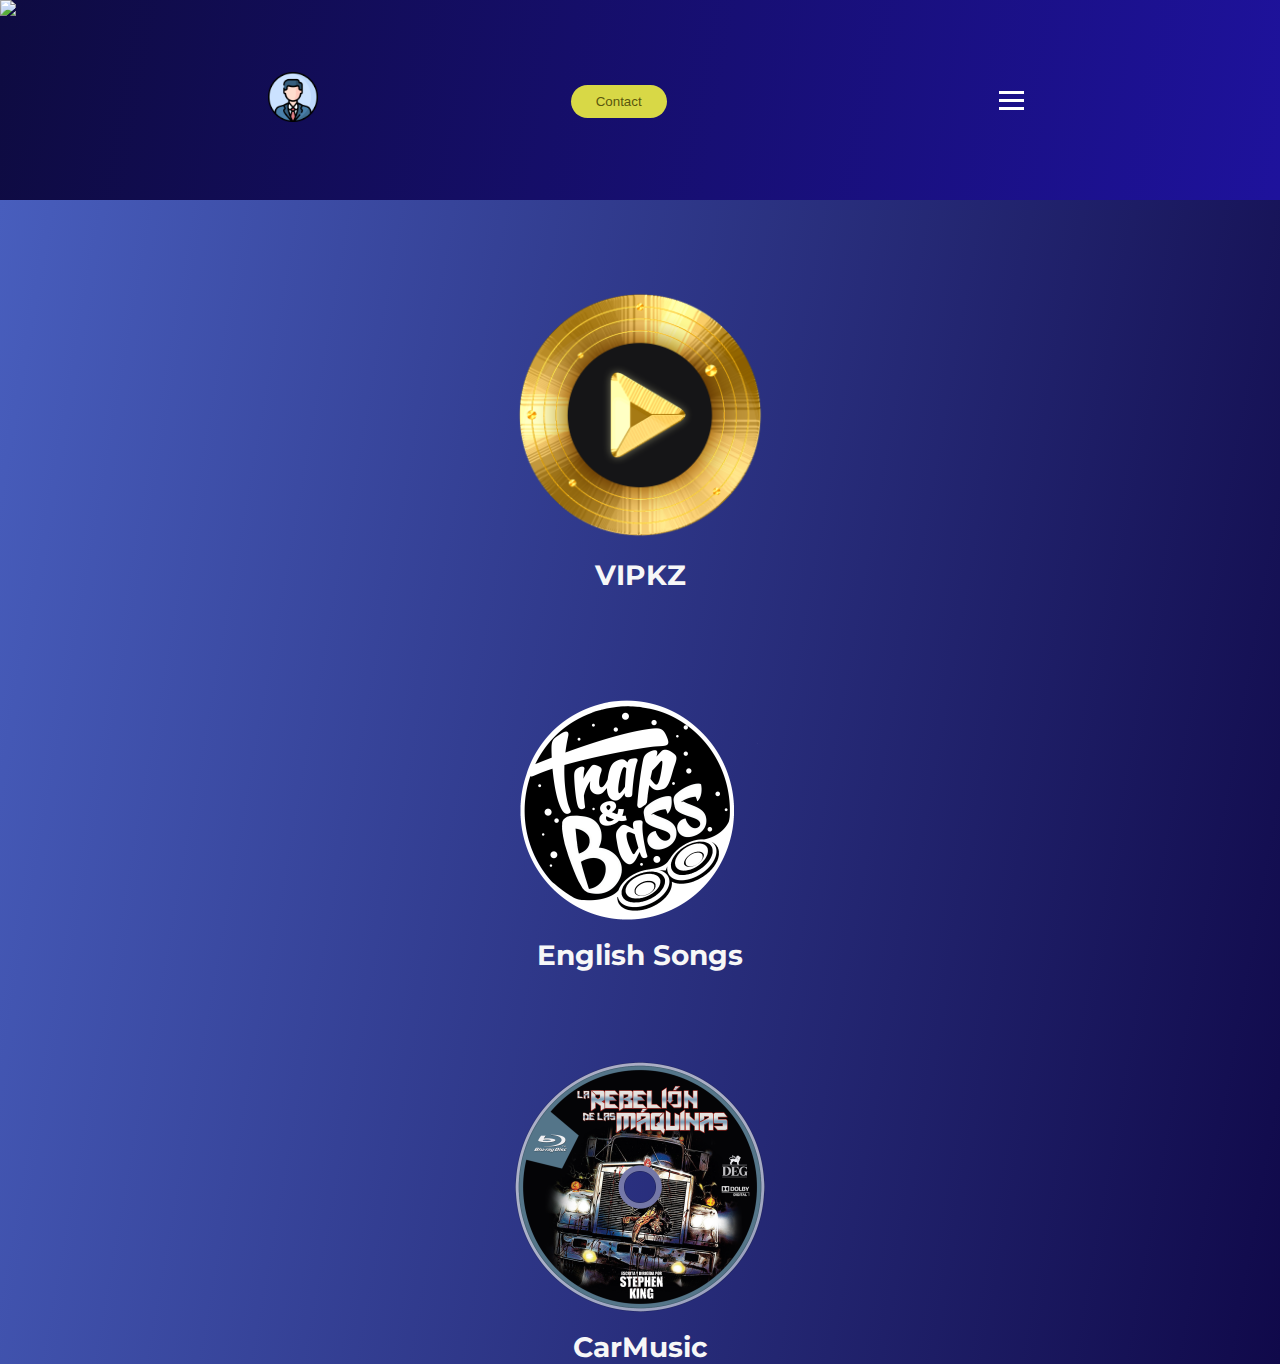
==== index.html @ c913ab5d "Update and rename VipMain.html to index.html" ====
<!DOCTYPE html>
<html lang="en">
<head>
    <meta charset="UTF-8">
    <meta name="viewport" content="width=device-width, initial-scale=1.0">
    <title>VIPKAZAKH</title>
    <link rel="stylesheet" href="style.css">
    <link rel="stylesheet" href="https://cdnjs.cloudflare.com/ajax/libs/font-awesome/4.7.0/css/font-awesome.min.css">
</head>
<body>
    <header>
        <nav class="navbar">
        <img src="img/VipLogo.png"  class="logo">
        
            <ul class="nav_links">
                <li><a href="VipMain.html" id="linkBtn">Home</a></li> 
                <li><a href="" id="linkBtn">News</a></li>
                <li><a href="" id="linkBtn">Settings</a></li>
                <li><a href="" id="linkBtn">Card</a></li>
            </ul>
            
            <a href="#"><img src=""><img src="img/profile (1).png" class="profile" ></a>
            <a href="#"><button class="contactBtn">Contact</button></a>

            <div class="hamburger">
                <span class="bar"></span>
                <span class="bar"></span>
                <span class="bar"></span>
            </div>
            </nav>
    </header>
    
    <main class="content">
        
    <div class="menu"> 
            <div class="VipKz"> 
                    <a href="KazMusic.html">
                     <img src="img/musicLogo.png" class="musicImg">
                    <h3 class="musicTxt">VIPKZ
                    </h3></a>
            </div>

            <div class="englishSongs">
                <a href="">  
                    <img src="img/EnglishLogoMusic.png" id="logoEnglish">
                    <h3 class="englishTxt">English Songs</h3>
                </a>
            </div>

            <div class="carMusicLogo">
                <a href=" "> 
                <img src="img/carMusicImg.png" id="carMusicImg">
                <h3 id="CarMusicText">CarMusic</h3>
                </a>                
            </div>

    </div>

    </main>

        
    


    <footer>

    </footer>
    
    
    <script src="script.js"></script>
</body>
</html>
---- style.css ----
@import url('https://fonts.googleapis.com/css2?family=Montserrat:wght@500&display=swap');

:root{
    --clr-neutral-900: hsl(207, 19%, 9%);
    --clr-neutral-100: hsl(0, 0%, 100%);
    --clr-accent-400: hsl(142, 90%, 61%);
}

body{
    font-family: sans-serif;
}



*{
    margin: 0;
    padding-left: 0;
    box-sizing: border-box;
    
}

li, a{
    font-family: "Montserrat", sans-serif;
    font-weight: 500;
    font-size: 1.5rem;
    color: rgb(247, 247, 247);
    text-decoration: none;
}

header{
    width: 100%;
    height: 200px;    
    backdrop-filter: blur(1000px);
    background-image: linear-gradient(100deg, rgb(14, 11, 65), rgb(30, 18, 156));
}


.navbar{
    display: flex;
    justify-content: space-between;
    align-items: center;
   
}

.logo{
    height: 200px;
    cursor: pointer;
    margin: 0;
    padding: 0;
}

.nav_links{
    list-style: none;
}

.nav_links li{
    display: inline-block;
    padding: 0px 20px;
}
 
.nav_links li a {
    transition: all 0.3s ease 0s;
}

.nav_links li a:hover{
    color: #d8cf1b;
}

.contactBtn{
     padding: 9px 25px;
     background-color: rgb(216, 216, 70);
     border: none;
     border-radius: 50px;
     cursor: pointer;
     transition: all 0.3s ease 0s;
     color: rgb(90, 87, 13);
     margin-right: 5rem;
}

.contactBtn:hover{
    background-color: rgb(255, 255, 0);
}


.hamburger{
    display: none;
    cursor: pointer;
}

.bar{
    display: block;
    width: 25px;
    height: 3px;
    margin: 5px auto;
    -webkit-transition: all 0.3s ease-in-out;
    transition: all 0.3s ease-in-out;
    background-color: white;
}


.content{
    background-image: linear-gradient(100deg, rgb(72, 94, 189), rgb(16, 9, 74));
    width: 100%;
    min-height: 100vh;
}
.profile{
    width: 50px;
}


h2{
    color: white;
}


/*     LOGO MENU      */

.menu{
    display: flex;
    flex-direction: row;    
    justify-content: space-evenly;

}

.VipKz{
    text-align: center;
    margin-top: 7%;
    transition: 0.5s all;
}

.VipKz:hover
{ 
    transform: translateY(-15px);
}



.musicImg{
    width: 250px;

}


.musicTxt{
    margin-top: 8%;
}



#logoEnglish{
    width: 250px;
    
}

.englishTxt{
    text-align: center;
    
}


.englishSongs{
    transition: 0.5s all;
    margin-top: 7%;
    text-align: center;
}


.englishSongs:hover{
    transform: translateY(-15px);
}



#carMusicImg{
    width: 250px;
    
}

.carMusicLogo{
    margin-top: 7%;
    text-align: center;
    transition: 0.5s all;
}
.carMusicLogo:hover{
    transform: translateY(-15px);
}

#CarMusicText{
    margin-top: 7%;
}




/* Second  row menu of the main page */
@media screen and (max-width: 1280px) {
    header{
        display: flex;
        height: 200px;
        flex-direction: column;

    }
    .hamburger{
        display: block;
        margin-right: 20%;
        
    }

    .hamburger.active .bar:nth-child(2){
        opacity: 0;
    }
    .hamburger.active .bar:nth-child(1){
        transform: translateY(8px) rotate(45deg);
    }
    .hamburger.active .bar:nth-child(3){
        transform: translateY(-8px) rotate(-45deg);
    }

    .logo{
        margin-top: 0;
        
    }
    .menu{
        display: flex;
        flex-direction: column;

    }
    
    .nav_links{
        display: flex;
        flex-direction: column;
        position: fixed;
        top: 120px;
        transition: 0.3s;
        text-align: center;
        width: 100%;
       background-image: linear-gradient(100deg, rgb(13, 43, 135), rgb(100, 129, 244));
        left: -100%;
        margin-top: 90px;
    }
    
    .nav_links.active{
        left: 0;
        margin-top: 80px;
    }
    

    .musicTxt{
        margin-top: 1%;
    }
   
    #CarMusicText{
        margin-top: 1%;
    }
    #linkBtn{
        font-size: 20px;
        
    }
    /*KZ MUSIC */
    .media-scroller:nth-child(n){
        display: flex;
        flex-direction: column;
        align-items: center;
        
    }
   
    .media-element:nth-child(1){
        margin-top: 100px;
    }
}




@media screen and (max-width: 480px) {
    header{
        display: flex;
        flex-direction: row;
        height: 150px;
        

    }
    #menuBtn{
        display: inline-block;
        
    }
    .contactBtn{
       display: none;
    }
    .menu{
        display: flex;
        flex-direction: column;
        padding: 20%;
    }
    .menu2{
        display: flex;
        flex-direction: column;
        
    }
    .nav_links{
        position: fixed;
        left: -100%;
        top: 70px;
        flex-direction: column;
        margin-top: 15%;
    }
    .nav_links.active{
        left: 0;
    }
   
    .profile{
        display: none;
    }
    .profile.active{
        display: block;
        position: absolute;
        left: 18rem;
        top: 110%;
    }
    .contactBtn.active{
        display: block;
        position: fixed;
        margin-top: 40%;
        left: 16rem;
        font-size: 10px;
        
    }
   .media-element:nth-child(n){
    width: 200px;
    height: auto;
   }
   .media-element:nth-child(1){
    margin-top: 100px;
   }
   .musicImg{
    margin-top: 2rem;
   }
   
}


/**************KAZ MUSIC*******************/

.media-scroller{
    --spacer: 2.3rem;
    display: grid;
    grid-auto-flow: column;
    grid-auto-columns: 22%;
    gap: var(--spacer);
    overflow-x: auto;
    overscroll-behavior-inline: contain;
    padding: 30px;
}


.snaps-inline{
    scroll-snap-type: inline mandatory;
    scroll-padding-inline: var(--spacer);

}
.snaps-inline > * {
    scroll-snap-align: start;
}


.media-element :nth-child(1){
    cursor: pointer;
    width: 300px;
    height: 300px;
    filter: grayscale(0);
    border-radius: 20px;

    
}
.media-element :nth-child(1):hover{
    filter: grayscale(0.5);
    transform: scale(1.1) rotate(7deg);
}

.media-element{
    overflow: hidden;
}

.media-element > img{
    object-fit: cover;
    
}



.topSongs{
    display: flex;
    flex-direction: column;
    align-items: center;
    margin-top: 5rem;
    
}

.audio{
    padding: 10px;
    background-color: rgb(1, 3, 2);
    align-items: center;
}


.bkgVipMusic{
    width: 2000px;
    height: 1000px;
    
}

/* Jakh Khalib*/
#jakh{
    width: 700px;
    



}


.card{
    width: 100%;
    height: 100vh;
    color: var(--clr-neutral-100);
    background-image:  url(img/Jah-Khalib.jpg);
    
}

.centerTxtJacs{
    text-align: center;
}


.audioJakh{
    display: flex;
    flex-direction: column;
    align-items: self-end;
    margin-right: 1rem;

}

audio{
    width: 250px;
}
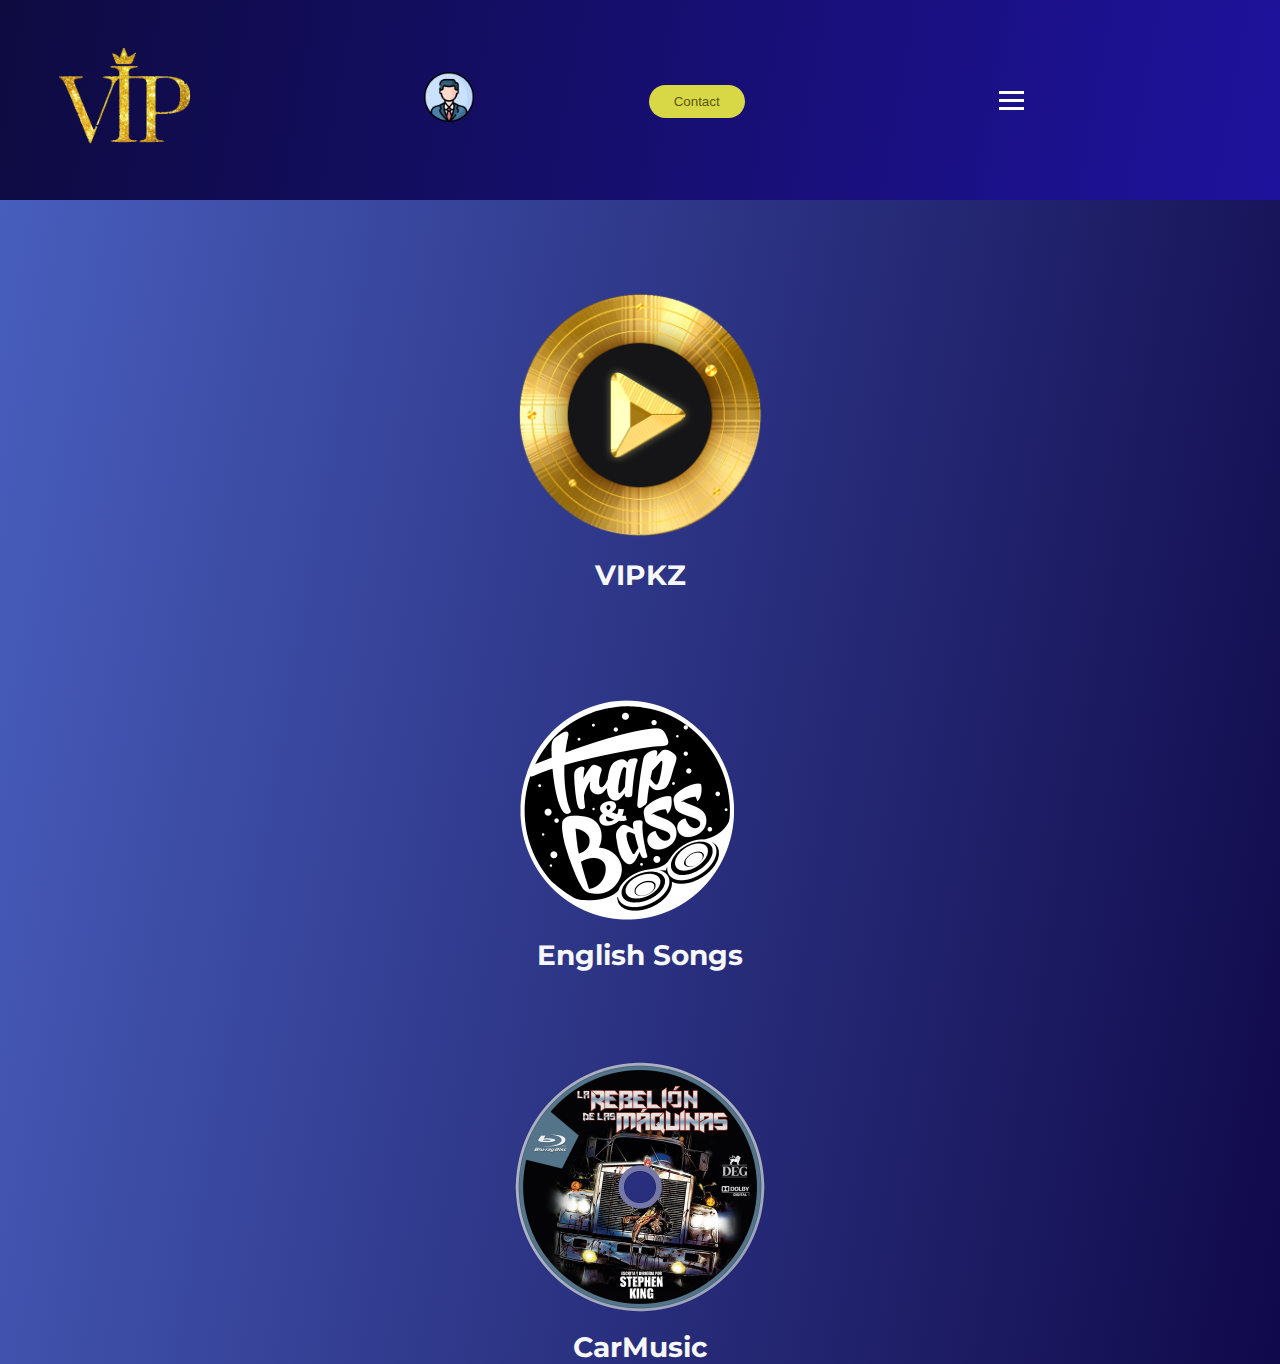
==== commit e5bcc1b1: "Update index.html" ====
--- a/index.html
+++ b/index.html
@@ -10,7 +10,7 @@
 <body>
     <header>
         <nav class="navbar">
-        <img src="img/VipLogo.png"  class="logo">
+        <img src="img/VIPlogo.png"  class="logo">
         
             <ul class="nav_links">
                 <li><a href="VipMain.html" id="linkBtn">Home</a></li> 
